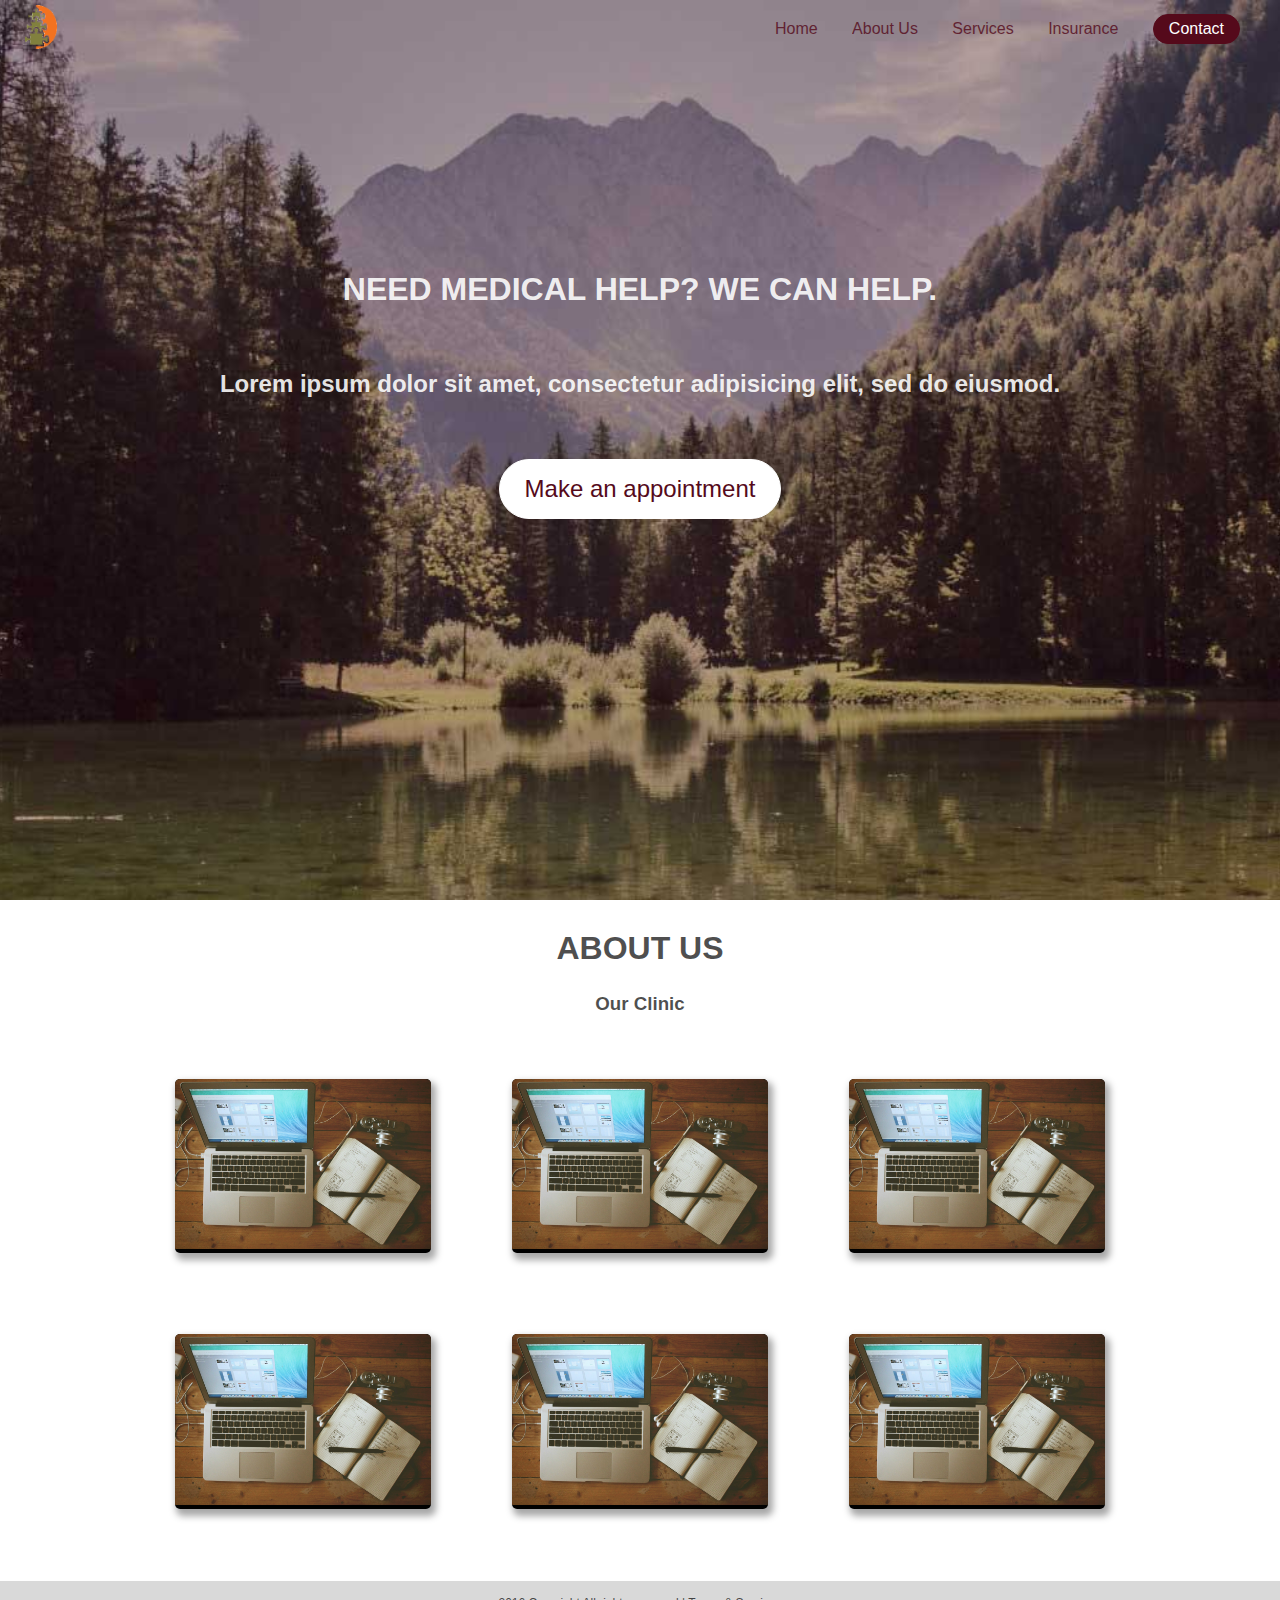
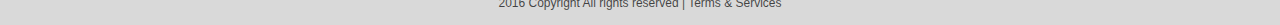
==== aboutUsClinic.html @ 65b61c1f "firstMockUp" ====
<!DOCTYPE html>
<html>
<head>
	<title>Dr. Bruna Chiropractic Services</title>
	<meta name="description" content="Chiropractic services in Houston, Texas">
	<link rel="stylesheet" type="text/css" href="styles/style.css">
</head>
<body>

	<div id="headerMenu">
			<div class="logoContainer">
				<img src="images/drBrunaLogo2016.png">
			</div>
			<ul class="navMenu">
				<li class="navMenuItem"><a href="index.html">Home</a></li>
				<li class="navMenuItem dropDownMenu">About Us
						<ul class="secondaryMenu">
							<li><a href="aboutUsDrBruna.html">Dr. Bruna</a></li>
							<li><a href="aboutUsClinic.html">Our Clinic</a></li>
						</ul>
				</li>
				<li class="navMenuItem dropDownMenu">Services
						<ul class="secondaryMenu">
							<li><a href="services.html">Chiropractic Manipulation</a></li>
							<li><a href="services.html">Therapeutic Ultrasound</a></li>
							<li><a href="services.html">Electric Muscle Stimulation</a></li>
							<li><a href="services.html">Therapeutic Massage</a></li>
							<li><a href="services.html">Spinal Traction</a></li>
							<li><a href="services.html">Rehabilitative Therapy</a></li>
						</ul>
				</li>
				<li class="navMenuItem"><a href="insurance.html">Insurance</a></li>
				<li class="ctaContact"><a href="contact.html">Contact</a></li>
			</ul>
			<div class="mobileMenuHolder">
				<img class="hamburgerMenuIcon" src="images/hamburgerMenu.svg">
			</div>
			<ul class="mobileMenu noShow">
				<li class="navMenuItem"><a href="index.html">Home</a></li>
				<li class="navMenuItem">About Us
						<ul>
							<li><a href="aboutUsDrBruna.html">Dr. Bruna</a></li>
							<li><a href="aboutUsClinic.html">Our Clinic</a></li>
						</ul>
				</li>
				<li class="navMenuItem">Services
						<ul>
							<li><a href="services.html">Chiropractic Manipulation</a></li>
							<li><a href="services.html">Therapeutic Ultrasound</a></li>
							<li><a href="services.html">Electric Muscle Stimulation</a></li>
							<li><a href="services.html">Therapeutic Massage</a></li>
							<li><a href="services.html">Spinal Traction</a></li>
							<li><a href="services.html">Rehabilitative Therapy</a></li>
						</ul>
				</li>
				<li class="navMenuItem"><a href="insurance.html">Insurance</a></li>
				<li class="navMenuItem"><a href="contact.html">Contact</a></li>
			</ul>
		</div>
		<div class="headerImg">
			<h1 class="headerTitleMessage">Need Medical Help? We can help.</h1>
			<h2 class="headerSubtitleMessage">Lorem ipsum dolor sit amet, consectetur adipisicing elit, sed do eiusmod.</h2>
			<button class="ctaAppt"><a href="contact.html">Make an appointment</a></button>
		</div>
	<div class="sectionNonHomePageContainer">
		<h1>ABOUT US</h1>
		<h3>Our Clinic</h3>
		<div class="clinicImageContainer">
			<img class="clinicImage" src="images/clinicPlaceholder.JPG">
		</div>
		<div class="clinicImageContainer">
			<img class="clinicImage" src="images/clinicPlaceholder.JPG">
		</div>
		<div class="clinicImageContainer">
			<img class="clinicImage" src="images/clinicPlaceholder.JPG">
		</div>
		<div class="clinicImageContainer">
			<img class="clinicImage" src="images/clinicPlaceholder.JPG">
		</div>
		<div class="clinicImageContainer">
			<img class="clinicImage" src="images/clinicPlaceholder.JPG">
		</div>
		<div class="clinicImageContainer">
			<img class="clinicImage" src="images/clinicPlaceholder.JPG">
		</div>
	</div>
	<div class="layover noShow"></div>
	<div class="exitImage noShow">X</div>

	<footer class="nonHomePageFooter"> 
		<p>2016 Copyright All rights reserved | Terms & Services</p>
	</footer>
	<script src="https://ajax.googleapis.com/ajax/libs/jquery/3.1.0/jquery.min.js"></script>
	<script type="text/javascript" src="js/script.js"></script>
</body>
</html>
---- styles/style.css ----
/* Theme Colors */
/* 
#e27126 - Orange
#550a1b - Maroon
#7c7c31 - Mustard  
*/
* {
	box-sizing: border-box;
	margin: 0; 
	font-family: "Segoe UI",Arial,sans-serif;
	color: rgba(0,0,0,.7);
}
a {
	text-decoration: none; 
	color: inherit;
}
a:visited {
	color: inherit; 
}
#headerMenu {
	width: 100%;
	position: absolute;
	display: flex;
	justify-content: space-between;
	align-items: center;
	padding: 5px 25px;
}
.logoContainer {
	vertical-align: middle;
	display: inline-block;
}
.logoContainer > img {
	width:  2em;
}
.navMenu {
	list-style: none;
	display: inline-block;
}
.mobileMenuHolder {
	display: none;
}
.navMenu > li {
	display: inline-block;
	margin: 0px 15px;
	font-size: 1em;
}
.navMenuItem {
	color: #550a1b;
	opacity: .8;
}
.navMenuItem:hover {
	opacity: 1;
	cursor: pointer;
	position: relative;
}
.secondaryMenu {
	display: none;
	list-style: none;
	position: absolute;
	background: rgba(255,255,255,.3);
	top: 15px;
	left: 0;
}
.secondaryMenu > li {
	margin-left: -15px;
    width: 125px;
    margin-top: 15px;
    margin-bottom: 15px;
    opacity: .8;
}
.secondaryMenu > li:hover {
	opacity: 1;
	color: #550a1b;
	cursor: pointer;
}
.dropDownMenu:hover > .secondaryMenu{
	display: block;
}
.ctaContact {
	padding: 5px 15px;
	background: #550a1b;
	color: #FFF;
	border: 1px solid #550a1b;
	border-radius: 50px;
	cursor: pointer;
}
.headerImg {
	text-align: center;
	background: url("../images/headerImg.jpg");
	background-position: center;
	background-size: cover;
	color: white;
	padding: 25px;
	height: 100vh;
}
.headerTitleMessage {
	text-transform: uppercase;
	margin-top: 20%;
	margin-bottom: 5%;
}
.headerSubtitleMessage, .headerTitleMessage { 
	color: rgba(255,255,255,.9);
}
.ctaAppt {
	color: #550a1b;
	font-size: 1.5em;
	background: #FFF;
	padding: 15px 25px;
	border-radius: 50px;
	border: 1px solid #FFF;
	margin: 5% auto;
	cursor: pointer;
}
.sectionContainer {
	width: 100%;
	margin: auto;
	text-align: center;
	padding: 50px 0px;
}
.sectionContainer > h2 {
	margin: 2% auto;
}
.sectionContainer:nth-child(even) {
	background: #f2f2f2;
}
.sectionContainer > div {
	display: inline-block;
	width: 35%;
	padding: 2%;
	vertical-align: middle;
}
.sectionDetails {
	text-align: left;
}
.sectionDetails > h3 {
	color: #e27126;
}
.sectionDetails > p {
	margin: 10px 0px;
}
.sectionIconContainer > img {
	width: 10em;
}
.ctaContactUs {
	color:  #FFF;
	background: #e27126;
	border: 1px solid #e27126;
	border-radius: 50px;
	text-transform: uppercase;
	font-size: 1.5em;
	padding: 10px 25px;
	margin: 5% auto;
	cursor: pointer;
}
footer {
	width: 100%;
	background: #FFF;
	text-align: center;
	padding: 15px 0px;
	font-size: .75em;
}
.nonHomePageFooter {
	background: #d9d9d9;
}

/* About Us - Pages */
.sectionNonHomePageContainer {
	width: 100%;
	margin: auto;
	text-align: center;
	padding: 30px 0px;
}
.sectionNonHomePageContainer > h3 {
	margin: 2% auto;
}
.bio {
	line-height: 1.5em;
}
.clinicImageContainer {
	width: 20%;
	margin:  3%;
	display: inline-block;
	border-radius: 5px;
	background-color: rgb(0, 0, 0);
	box-shadow: 3px 5.196px 7.2px 1.8px rgba(0, 0, 0, 0.35);
	overflow:  hidden;
}
.clinicImageContainer:hover {
	cursor: pointer;
}
.clinicImage {
	width: 100%;
}
.staffImageContainer {
  border-radius: 5px;
  background-color: rgb(226, 226, 226);
  box-shadow: 3px 5.196px 7.2px 1.8px rgba(0, 0, 0, 0.35);
  width:  25%;
  display: inline-block;
  margin: 2%;
}
.staffImg {
	width: 100%;
	height: 10em;
	overflow: hidden;
}
.staffImg > img {
	width: 100%;
}
.staffBio {
	background: #d9d9d9;
	padding: 10px;
	width: 100%;
	text-align: left;
}
.enlargeImage {
	position: fixed;
	top: 50%;
	right: 50%;
	left: 50%;
	transform: translateY(-50%) translateX(-50%);
	width: 50%;
	z-index: 2;
}
.layover {
	height: 100vh;
	width: 100%;
	position: fixed;
	top: 0;
	left: 0;
	background: rgba(0,0,0,.75);
}
.exitImage {
	color: rgba(255,255,255,.8);
	position: fixed;
	top: 15%;
	right: 15%;
	transform: translateY(-50%);
	font-size: 35px;
	cursor: pointer;
}
/* Insurance Page  */
table {
	margin:  auto;	
	width: 70%;
}
td {
	padding: 5%;
}

/* Contact Us Page */
.contactPageIcon {
	width: 5em;
	vertical-align: middle;
}
.contactUsInformationContainer {
	display: inline-block;
	width: 45%;
	text-align: left;
	vertical-align: top;
}
.clinicContactInfo {
	display: inline-block;
	vertical-align: middle;
}
.contactUsInformationContainer > div {
	margin: 2% auto;
}
.contactUsInformationContainer > input {
	display: block;
	width: 100%;
	background: transparent;
	color: rgba(0,0,0,.8);
	border: 1px solid #550a1b;
	border-radius: 2px;
	margin: 15px auto;
	height: 3em;
	padding-left: 5px;
}
input:focus, textarea:focus {
	outline: none;
	border: 2px solid #550a1b;
}
.contactUsInformationContainer > textarea {
	height: 10em;
	display: block;
	width: 100%;
	border: 1px solid #550a1b;
	margin: 15px auto;
	border-radius: 2px;
}
.contactUsInformationContainer > button {
	color: white;
	margin: 15px auto;
	background: #550a1b;
	border: 1px solid #550a1b;
	padding: 10px 25px;
	border-radius: 50px;
}



/* Services Page */
.allServicesList {
	list-style: none;
	text-align: left;
}
.allServicesList > li {
	margin-left: -15px;
	margin-top: 15px;
	margin-bottom: 15px;
}
.allServicesList > li:hover {
	cursor: pointer;
}
.serviceDescription {
	display: none;
	line-height: 25px;
}
.show {
	display: block;
}
.activeColor {
	color: #e27126;
}
.noShow {
	display: none;
}
.toggle {
	width: 7em;
	margin: 1em auto;
	position: relative;
}
.toggle input {
	opacity: 0;
	cursor: pointer;
	position: absolute;
	top: 0;
	left: 0;
	z-index: 6;
	width: 100%;
	height: 28px;
}
.toggle input ~ .btn {
	-webkit-transition: all .3s ease;
}
.toggle input:checked ~ .btn {
	left: 50%;
	-webkit-transition: all .3s ease;
	height: 32px;
}
.toggle .btn {
	border-radius: 2px;
	display: block;
	position: absolute;
	z-index: 4;
	top: 0;
	left: 0;
	width: 50%;
	height: 32px;
	background: transparent;
	border: 3px solid #550a1b;
}
.toggle .labels {
	position: absolute;
	top: .5em;
	z-index: 2;
	font-size: .6em;
	font-weight: bold;
}
.toggle .labels:before {
	content: "English";
	position: absolute;
	left: 10px;
	color: #7c7c31;
}
.toggle .labels:after {
	content: "Espanol";
	position: absolute;
	right: 12px;
	color: #e27126;
}
.toggle .bg {
	display: block;
	position: absolute;
	z-index: 0;
	top: 0;
	left: 0;
	width: 100%;
	height: 1.7em;
	border-radius: 2px;
	border: 1px solid rgba(0,0,0,.2);
	background: #fff;
	box-shadow: 0 1px 0 0 rgba(255,255,255,1);
}

@media(max-width:768px) {
	.sectionContainer > div {
		width: 80%;
	}
	.bio {
		text-align: justify;
	}
	.clinicImageContainer {
		width: 80%;
		display: block;
		margin: 2% auto;
	}
	.allServicesList {
		margin-top: 15%;
	}
	td {
		display: block;
	}
	.contactUsInformationContainer {
		display: block;
		width: 80%;
		margin: 2% auto;
	}
	.mobileMenuHolder {
		display: block;
	}
	.hamburgerMenuIcon {
		width: 3em;
	}
	.mobileMenu {
		list-style: none;
		position: absolute;
		left: 50%;
		top: 1%;
		transform: translateX(-50%);
		background: #FFF;	
	}
	.mobileMenu > li {
		margin: 15% auto;
		margin-left: -15px;
		width: 200px;
	}
	.mobileMenu > li > ul {
		list-style: none;
	}
	.mobileMenu > li > ul > li{
		margin-top: 2%;
		margin-left: -15px;
	}
	.navMenu {
		display: none;
	}
}
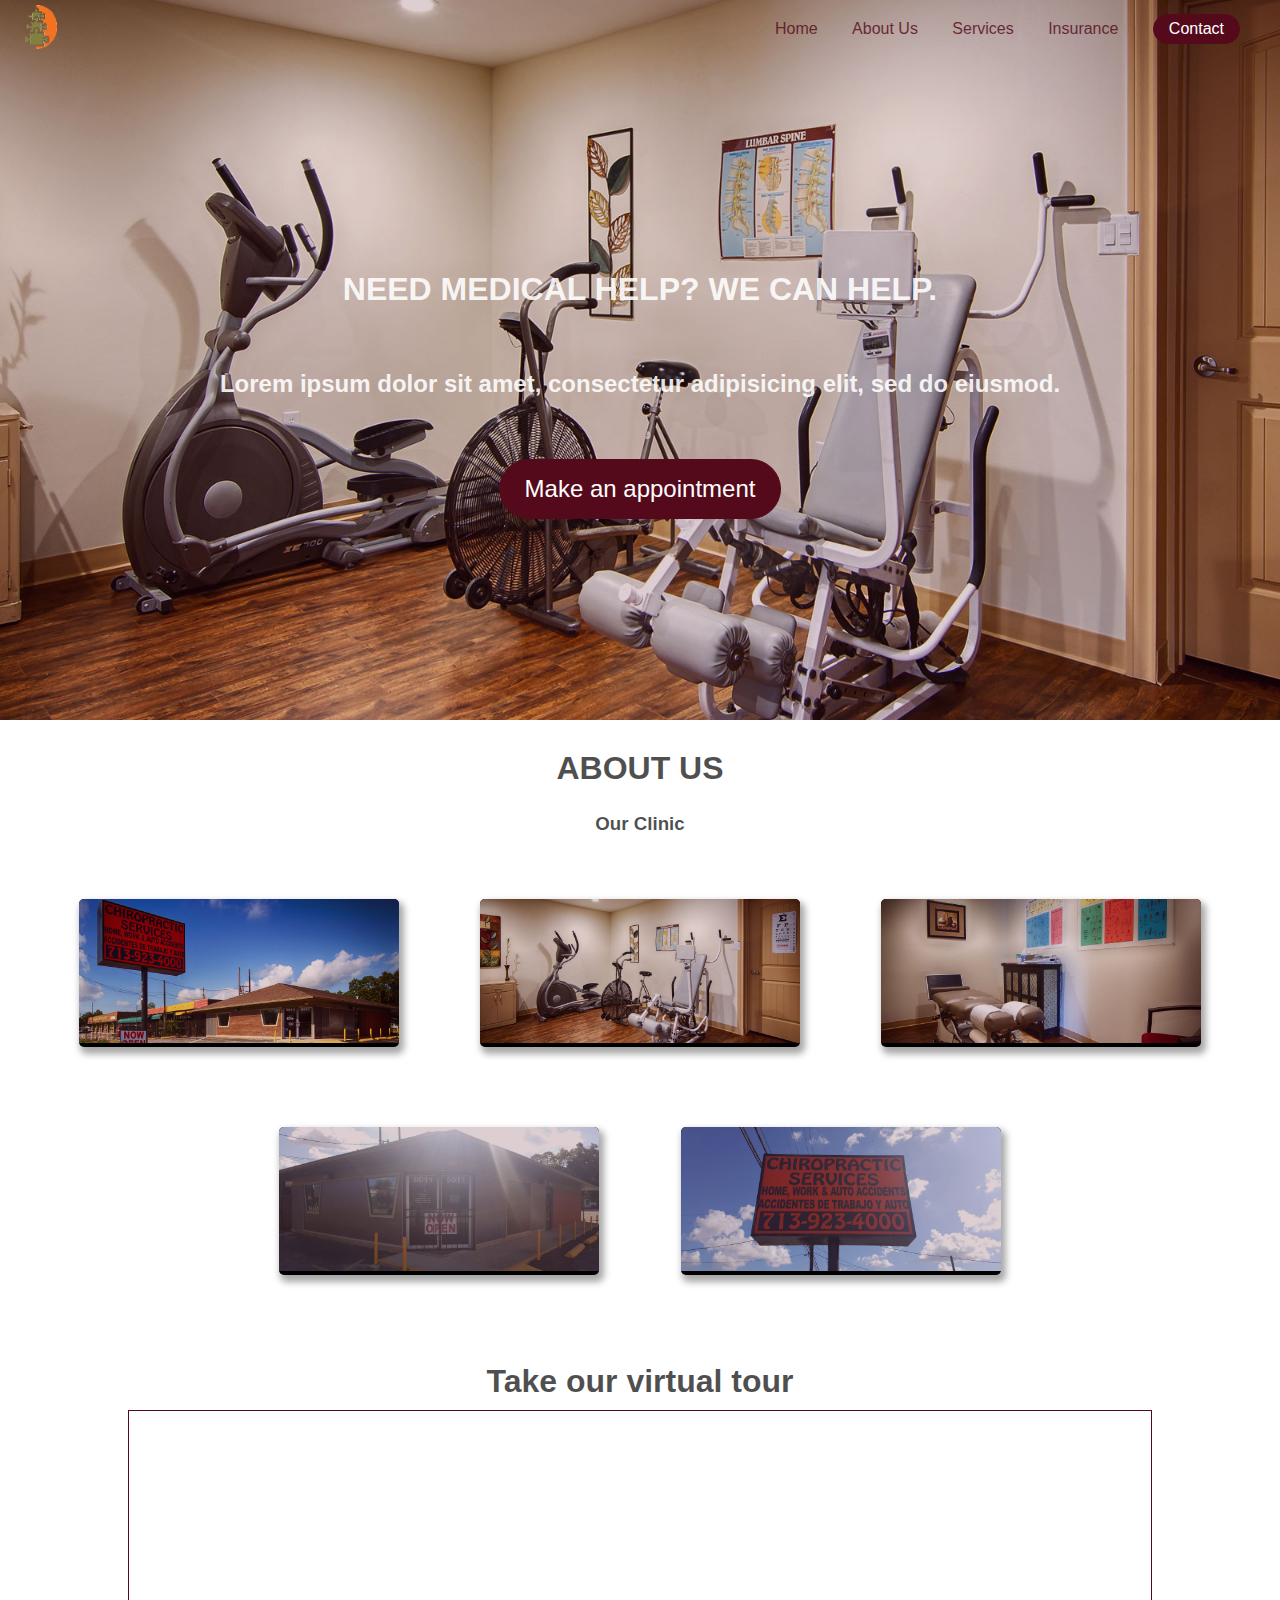
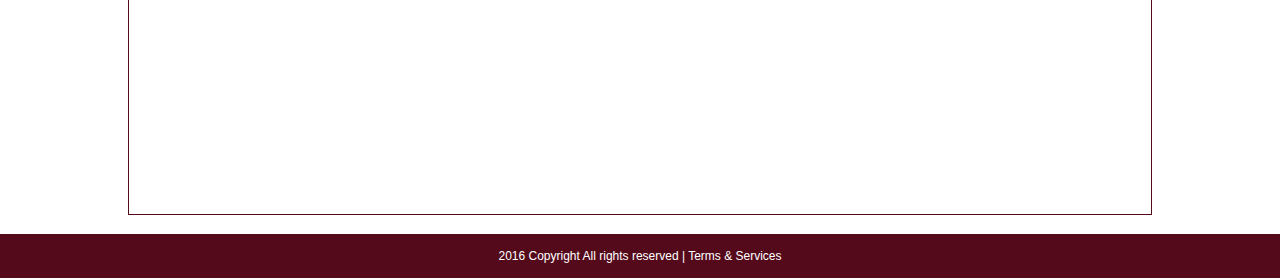
==== commit 6c1ca175: "finalizingWebsite" ====
--- a/aboutUsClinic.html
+++ b/aboutUsClinic.html
@@ -4,12 +4,15 @@
 	<title>Dr. Bruna Chiropractic Services</title>
 	<meta name="description" content="Chiropractic services in Houston, Texas">
 	<link rel="stylesheet" type="text/css" href="styles/style.css">
+	<link rel="shortcut icon" type="image/png" href="images/drBrunaLogo2016.png"/>
 </head>
 <body>
 
 	<div id="headerMenu">
 			<div class="logoContainer">
-				<img src="images/drBrunaLogo2016.png">
+				<a href="index.html">
+					<img src="images/drBrunaLogo2016.png">
+				</a>
 			</div>
 			<ul class="navMenu">
 				<li class="navMenuItem"><a href="index.html">Home</a></li>
@@ -35,29 +38,30 @@
 			<div class="mobileMenuHolder">
 				<img class="hamburgerMenuIcon" src="images/hamburgerMenu.svg">
 			</div>
-			<ul class="mobileMenu noShow">
-				<li class="navMenuItem"><a href="index.html">Home</a></li>
-				<li class="navMenuItem">About Us
-						<ul>
-							<li><a href="aboutUsDrBruna.html">Dr. Bruna</a></li>
-							<li><a href="aboutUsClinic.html">Our Clinic</a></li>
-						</ul>
-				</li>
-				<li class="navMenuItem">Services
-						<ul>
-							<li><a href="services.html">Chiropractic Manipulation</a></li>
-							<li><a href="services.html">Therapeutic Ultrasound</a></li>
-							<li><a href="services.html">Electric Muscle Stimulation</a></li>
-							<li><a href="services.html">Therapeutic Massage</a></li>
-							<li><a href="services.html">Spinal Traction</a></li>
-							<li><a href="services.html">Rehabilitative Therapy</a></li>
-						</ul>
-				</li>
-				<li class="navMenuItem"><a href="insurance.html">Insurance</a></li>
-				<li class="navMenuItem"><a href="contact.html">Contact</a></li>
-			</ul>
+			<ul class="mobileMenu noShow transformMobile">
+			<div class="exitMobileMenu">X</div>
+			<li class="navMenuItem"><a href="index.html">Home</a></li>
+			<li class="navMenuItem">About Us
+					<ul>
+						<li><a href="aboutUsDrBruna.html">Dr. Bruna</a></li>
+						<li><a href="aboutUsClinic.html">Our Clinic</a></li>
+					</ul>
+			</li>
+			<li class="navMenuItem">Services
+					<ul>
+						<li><a href="services.html">Chiropractic Manipulation</a></li>
+						<li><a href="services.html">Therapeutic Ultrasound</a></li>
+						<li><a href="services.html">Electric Muscle Stimulation</a></li>
+						<li><a href="services.html">Therapeutic Massage</a></li>
+						<li><a href="services.html">Spinal Traction</a></li>
+						<li><a href="services.html">Rehabilitative Therapy</a></li>
+					</ul>
+			</li>
+			<li class="navMenuItem"><a href="insurance.html">Insurance</a></li>
+			<li class="navMenuItem"><a href="contact.html">Contact</a></li>
+		</ul>
 		</div>
-		<div class="headerImg">
+		<div id="aboutClinicHeader" class="headerImg">
 			<h1 class="headerTitleMessage">Need Medical Help? We can help.</h1>
 			<h2 class="headerSubtitleMessage">Lorem ipsum dolor sit amet, consectetur adipisicing elit, sed do eiusmod.</h2>
 			<button class="ctaAppt"><a href="contact.html">Make an appointment</a></button>
@@ -66,23 +70,25 @@
 		<h1>ABOUT US</h1>
 		<h3>Our Clinic</h3>
 		<div class="clinicImageContainer">
-			<img class="clinicImage" src="images/clinicPlaceholder.JPG">
+			<img class="clinicImage" src="images/brunaHomeHeader.jpg">
 		</div>
 		<div class="clinicImageContainer">
-			<img class="clinicImage" src="images/clinicPlaceholder.JPG">
+			<img class="clinicImage" src="images/brunaAboutClinicHeader.jpg">
 		</div>
 		<div class="clinicImageContainer">
-			<img class="clinicImage" src="images/clinicPlaceholder.JPG">
+			<img class="clinicImage" src="images/brunaAboutDrHeader.jpg">
 		</div>
 		<div class="clinicImageContainer">
-			<img class="clinicImage" src="images/clinicPlaceholder.JPG">
+			<img class="clinicImage" src="images/brunaContactHeader.jpg">
 		</div>
 		<div class="clinicImageContainer">
-			<img class="clinicImage" src="images/clinicPlaceholder.JPG">
+			<img class="clinicImage" src="images/brunaServicesHeader.jpg">
 		</div>
-		<div class="clinicImageContainer">
-			<img class="clinicImage" src="images/clinicPlaceholder.JPG">
-		</div>
+	</div>
+	<!-- width="600" height="450" -->
+	<div id="virtualTourContainer" >
+		<h1 style="margin: 10px auto;">Take our virtual tour</h1>
+		<iframe id="virtualTour" src="https://www.google.com/maps/embed?pb=!1m0!3m2!1sen!2sus!4v1476926823115!6m8!1m7!1sjMiTlOfqZN0AAAQvvdQRHg!2m2!1d29.83960432509619!2d-95.4111728401873!3f244!4f0!5f0.7820865974627469" frameborder="0" allowfullscreen></iframe>
 	</div>
 	<div class="layover noShow"></div>
 	<div class="exitImage noShow">X</div>
--- a/styles/style.css
+++ b/styles/style.css
@@ -29,7 +29,7 @@
 	vertical-align: middle;
 	display: inline-block;
 }
-.logoContainer > img {
+.logoContainer img {
 	width:  2em;
 }
 .navMenu {
@@ -39,6 +39,7 @@
 .mobileMenuHolder {
 	display: none;
 }
+
 .navMenu > li {
 	display: inline-block;
 	margin: 0px 15px;
@@ -86,12 +87,34 @@
 }
 .headerImg {
 	text-align: center;
-	background: url("../images/headerImg.jpg");
+	color: white;
+	padding: 25px;
+	height: 80vh;
+}
+#homeHeader {
+	background: url("../images/brunaHomeHeader.jpg");
 	background-position: center;
 	background-size: cover;
-	color: white;
-	padding: 25px;
-	height: 100vh;
+}
+#aboutClinicHeader {
+	background: url("../images/brunaAboutClinicHeader.jpg");
+	background-position: center;
+	background-size: cover;
+}
+#aboutDrHeader {
+	background: url("../images/brunaAboutDrHeader.jpg");
+	background-position: center;
+	background-size: cover;
+}
+#servicesAndInsuranceHeader {
+	background: url("../images/brunaServicesHeader.jpg");
+	background-position: center;
+	background-size: cover;
+}
+#contactHeader {
+	background: url("../images/brunaContactHeader.jpg");
+	background-position: center;
+	background-size: cover;
 }
 .headerTitleMessage {
 	text-transform: uppercase;
@@ -102,12 +125,12 @@
 	color: rgba(255,255,255,.9);
 }
 .ctaAppt {
-	color: #550a1b;
+	color: #FFF;
 	font-size: 1.5em;
-	background: #FFF;
+	background: #550a1b;
 	padding: 15px 25px;
 	border-radius: 50px;
-	border: 1px solid #FFF;
+	border: 1px solid #550a1b;
 	margin: 5% auto;
 	cursor: pointer;
 }
@@ -137,6 +160,9 @@
 }
 .sectionDetails > p {
 	margin: 10px 0px;
+}
+.homepageLinks {
+	line-height: 2em;
 }
 .sectionIconContainer > img {
 	width: 10em;
@@ -160,7 +186,10 @@
 	font-size: .75em;
 }
 .nonHomePageFooter {
-	background: #d9d9d9;
+	background: #550a1b;
+}
+.nonHomePageFooter > p {
+	color: #FFF;
 }
 
 /* About Us - Pages */
@@ -177,7 +206,7 @@
 	line-height: 1.5em;
 }
 .clinicImageContainer {
-	width: 20%;
+	width: 25%;
 	margin:  3%;
 	display: inline-block;
 	border-radius: 5px;
@@ -239,6 +268,17 @@
 	font-size: 35px;
 	cursor: pointer;
 }
+#virtualTourContainer {
+	text-align:center;
+	margin:15px auto;
+	width:80%;
+}
+#virtualTour {
+	margin: auto;
+	width: 100%;
+	height: 45vh;
+	border: 1px solid #550a1b;
+}
 /* Insurance Page  */
 table {
 	margin:  auto;	
@@ -254,8 +294,7 @@
 	vertical-align: middle;
 }
 .contactUsInformationContainer {
-	display: inline-block;
-	width: 45%;
+	width: 100%;
 	text-align: left;
 	vertical-align: top;
 }
@@ -265,6 +304,7 @@
 }
 .contactUsInformationContainer > div {
 	margin: 2% auto;
+	width: 50%;
 }
 .contactUsInformationContainer > input {
 	display: block;
@@ -297,7 +337,10 @@
 	padding: 10px 25px;
 	border-radius: 50px;
 }
-
+.clinicMap {
+	height:300px;
+	width:400px;
+}
 
 
 /* Services Page */
@@ -375,7 +418,7 @@
 	color: #7c7c31;
 }
 .toggle .labels:after {
-	content: "Espanol";
+	content: "Espa\00f1ol";
 	position: absolute;
 	right: 12px;
 	color: #e27126;
@@ -402,9 +445,9 @@
 		text-align: justify;
 	}
 	.clinicImageContainer {
-		width: 80%;
+		width: 60%;
 		display: block;
-		margin: 2% auto;
+		margin: 5% auto;
 	}
 	.allServicesList {
 		margin-top: 15%;
@@ -417,6 +460,10 @@
 		width: 80%;
 		margin: 2% auto;
 	}
+	.clinicMap {
+		height:300px;
+		width:335px;
+	}
 	.mobileMenuHolder {
 		display: block;
 	}
@@ -426,15 +473,18 @@
 	.mobileMenu {
 		list-style: none;
 		position: absolute;
-		left: 50%;
-		top: 1%;
-		transform: translateX(-50%);
-		background: #FFF;	
+		left: 0;
+		top: 0;
+		right: 0;
+		/* transform: translateX(-50%); */
+		background: rgba(255,255,255,.9);
+		height: 100vh;
+		transition: 1s ease all;
 	}
 	.mobileMenu > li {
-		margin: 15% auto;
+		margin: 15px auto;
 		margin-left: -15px;
-		width: 200px;
+		width: 100%;
 	}
 	.mobileMenu > li > ul {
 		list-style: none;
@@ -446,8 +496,19 @@
 	.navMenu {
 		display: none;
 	}
-}
-
-
-
-
+	.exitMobileMenu {
+		position: absolute;
+	    top: 10px;
+	    right: 30px;
+	    font-size: 35px;
+	    z-index: 1;
+	    cursor: pointer;
+	}
+	.transformMobile {
+		transform: translateX(100%);
+	}
+}
+
+
+
+
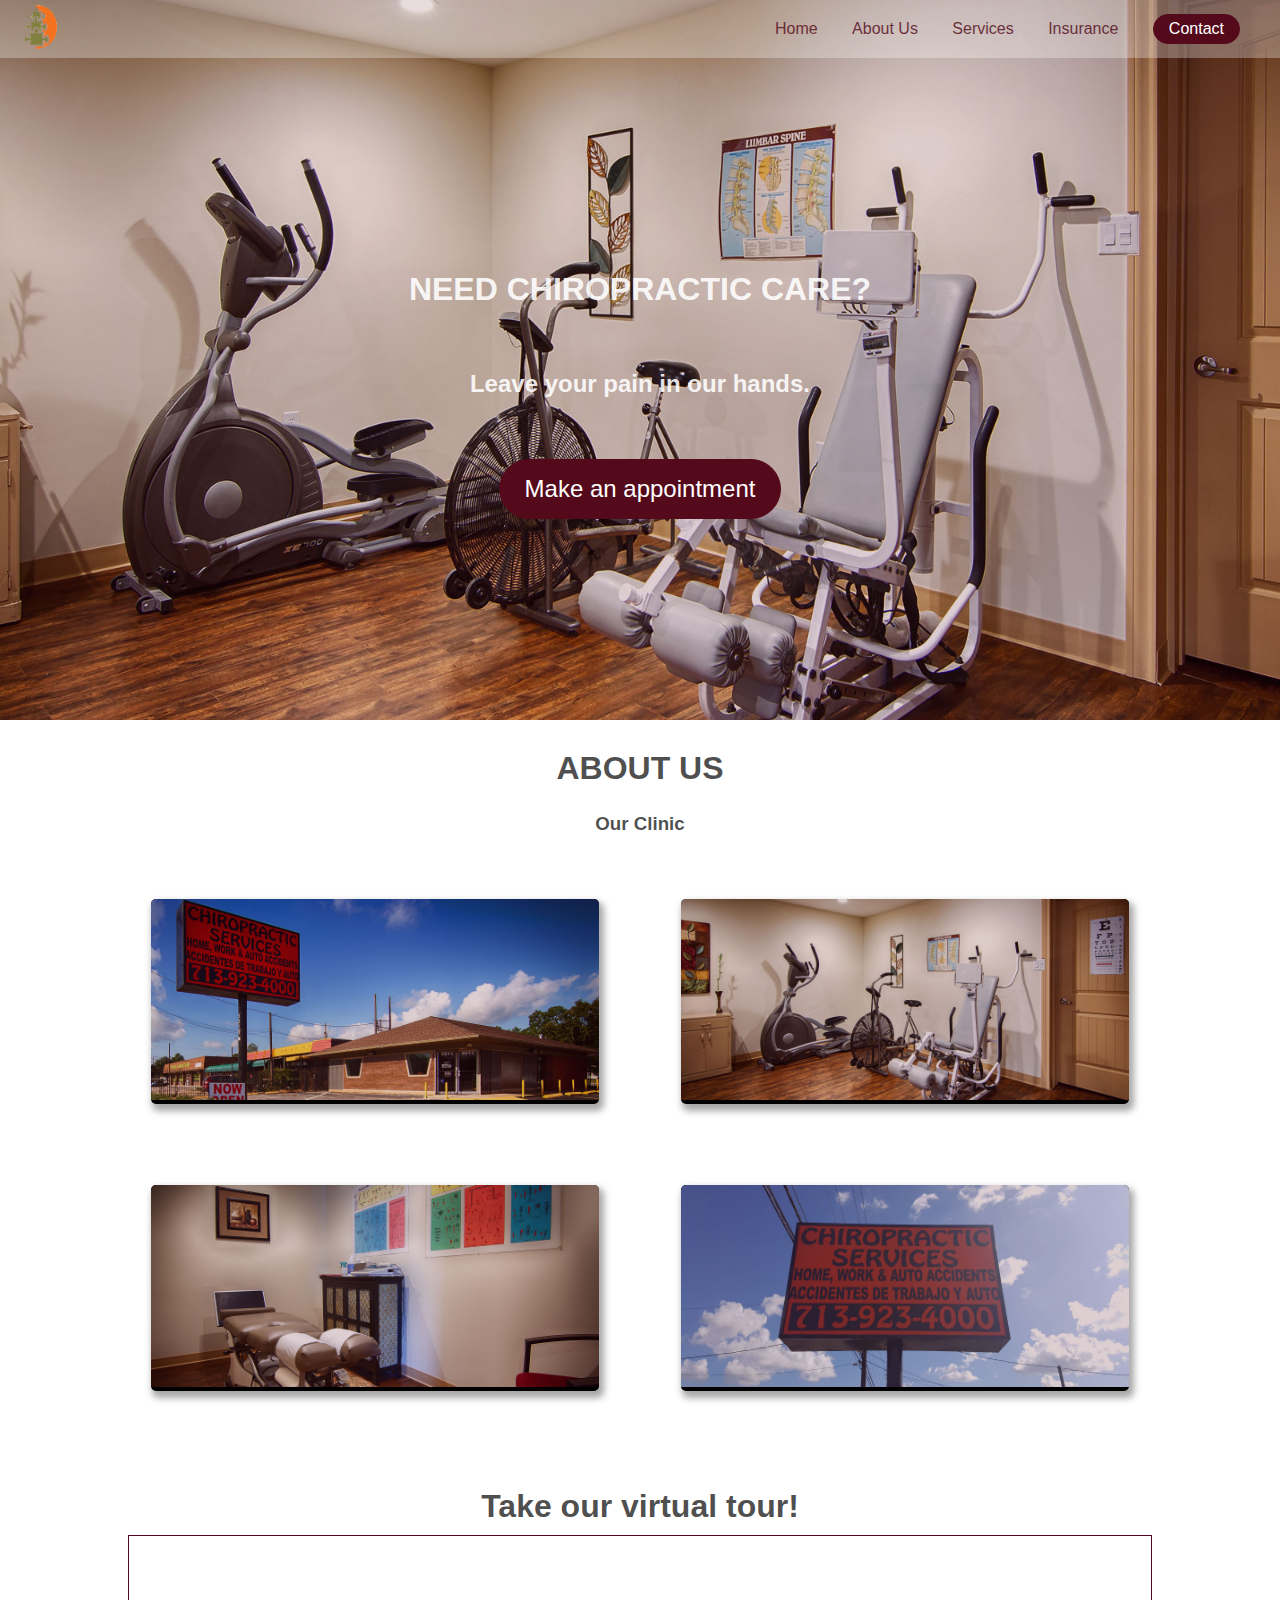
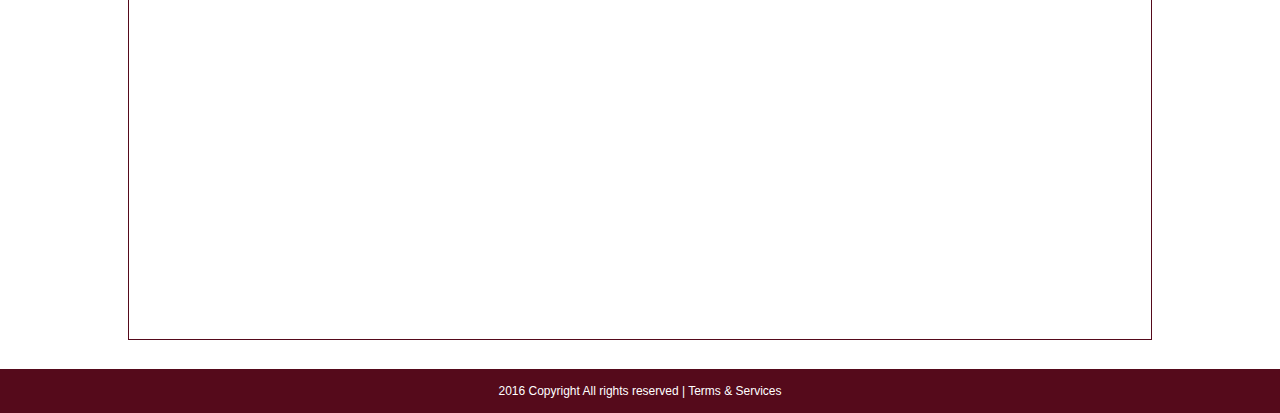
==== commit beaaeeab: "readyToPublish" ====
--- a/aboutUsClinic.html
+++ b/aboutUsClinic.html
@@ -1,9 +1,11 @@
 <!DOCTYPE html>
 <html>
 <head>
-	<title>Dr. Bruna Chiropractic Services</title>
-	<meta name="description" content="Chiropractic services in Houston, Texas">
-	<link rel="stylesheet" type="text/css" href="styles/style.css">
+	<title>Bruna Chiropractic Clinic</title>
+		<meta name="description" content="Bruna Chiropractic Clinic services in Houston, Texas. We service Back Pain, Joint Pain, Accidents, Arthritis, Sciatica and any injury you might have.">
+		<meta http-equiv="content-type" content="text/html;charset=UTF-8">
+		<link rel="stylesheet" type="text/css" href="styles/style.css">
+
 	<link rel="shortcut icon" type="image/png" href="images/drBrunaLogo2016.png"/>
 </head>
 <body>
@@ -62,8 +64,8 @@
 		</ul>
 		</div>
 		<div id="aboutClinicHeader" class="headerImg">
-			<h1 class="headerTitleMessage">Need Medical Help? We can help.</h1>
-			<h2 class="headerSubtitleMessage">Lorem ipsum dolor sit amet, consectetur adipisicing elit, sed do eiusmod.</h2>
+			<h1 class="headerTitleMessage">Need Chiropractic Care?</h1>
+			<h2 class="headerSubtitleMessage">Leave your pain in our hands.</h2>
 			<button class="ctaAppt"><a href="contact.html">Make an appointment</a></button>
 		</div>
 	<div class="sectionNonHomePageContainer">
@@ -79,16 +81,17 @@
 			<img class="clinicImage" src="images/brunaAboutDrHeader.jpg">
 		</div>
 		<div class="clinicImageContainer">
-			<img class="clinicImage" src="images/brunaContactHeader.jpg">
-		</div>
-		<div class="clinicImageContainer">
 			<img class="clinicImage" src="images/brunaServicesHeader.jpg">
 		</div>
 	</div>
 	<!-- width="600" height="450" -->
-	<div id="virtualTourContainer" >
+	<!-- <div id="virtualTourContainer" >
 		<h1 style="margin: 10px auto;">Take our virtual tour</h1>
 		<iframe id="virtualTour" src="https://www.google.com/maps/embed?pb=!1m0!3m2!1sen!2sus!4v1476926823115!6m8!1m7!1sjMiTlOfqZN0AAAQvvdQRHg!2m2!1d29.83960432509619!2d-95.4111728401873!3f244!4f0!5f0.7820865974627469" frameborder="0" allowfullscreen></iframe>
+	</div> -->
+	<div id="virtualTourContainer">
+		<h1 style="margin: 10px auto;">Take our virtual tour!</h1>
+		<iframe id="virtualTour" src="https://www.google.com/maps/embed?pb=!1m0!3m2!1sen!2sus!4v1478143742482!6m8!1m7!1sha836_4RahkAAAQvvfLlTw!2m2!1d29.83957464256916!2d-95.41117236448326!3f93.66412866326534!4f-14.377862337628585!5f0.7820865974627469" width="600" height="450" frameborder="0" allowfullscreen></iframe>
 	</div>
 	<div class="layover noShow"></div>
 	<div class="exitImage noShow">X</div>
--- a/styles/style.css
+++ b/styles/style.css
@@ -24,6 +24,7 @@
 	justify-content: space-between;
 	align-items: center;
 	padding: 5px 25px;
+	background: rgba(255,255,255,.3);
 }
 .logoContainer {
 	vertical-align: middle;
@@ -51,6 +52,7 @@
 }
 .navMenuItem:hover {
 	opacity: 1;
+	color: white;
 	cursor: pointer;
 	position: relative;
 }
@@ -58,9 +60,10 @@
 	display: none;
 	list-style: none;
 	position: absolute;
-	background: rgba(255,255,255,.3);
+	background: rgba(255,255,255,.9);
 	top: 15px;
 	left: 0;
+	border-radius: 2px;
 }
 .secondaryMenu > li {
 	margin-left: -15px;
@@ -112,7 +115,7 @@
 	background-size: cover;
 }
 #contactHeader {
-	background: url("../images/brunaContactHeader.jpg");
+	background: url("../images/brunaServicesHeader.jpg");
 	background-position: center;
 	background-size: cover;
 }
@@ -202,11 +205,15 @@
 .sectionNonHomePageContainer > h3 {
 	margin: 2% auto;
 }
+.bioContainer {
+	margin-top: 2%;
+    width: 60%;
+}
 .bio {
 	line-height: 1.5em;
 }
 .clinicImageContainer {
-	width: 25%;
+	width: 35%;
 	margin:  3%;
 	display: inline-block;
 	border-radius: 5px;
@@ -270,7 +277,7 @@
 }
 #virtualTourContainer {
 	text-align:center;
-	margin:15px auto;
+	margin:25px auto;
 	width:80%;
 }
 #virtualTour {
@@ -438,14 +445,27 @@
 }
 
 @media(max-width:768px) {
+	.ctaAppt {
+		margin-top: 30%;
+	} 
 	.sectionContainer > div {
 		width: 80%;
 	}
+	.contactUsInformationContainer > div {
+	    width: 100%;
+	    text-align: center;
+	}
+	.clinicContactInfo {
+		display: block;
+	}
+	.bioContainer {
+		width: 90%;
+	}
 	.bio {
 		text-align: justify;
 	}
 	.clinicImageContainer {
-		width: 60%;
+		width: 80%;
 		display: block;
 		margin: 5% auto;
 	}
@@ -459,6 +479,9 @@
 		display: block;
 		width: 80%;
 		margin: 2% auto;
+	}
+	#contactHeader > .headerTitleMessage {
+		margin-top: 50%;
 	}
 	.clinicMap {
 		height:300px;
